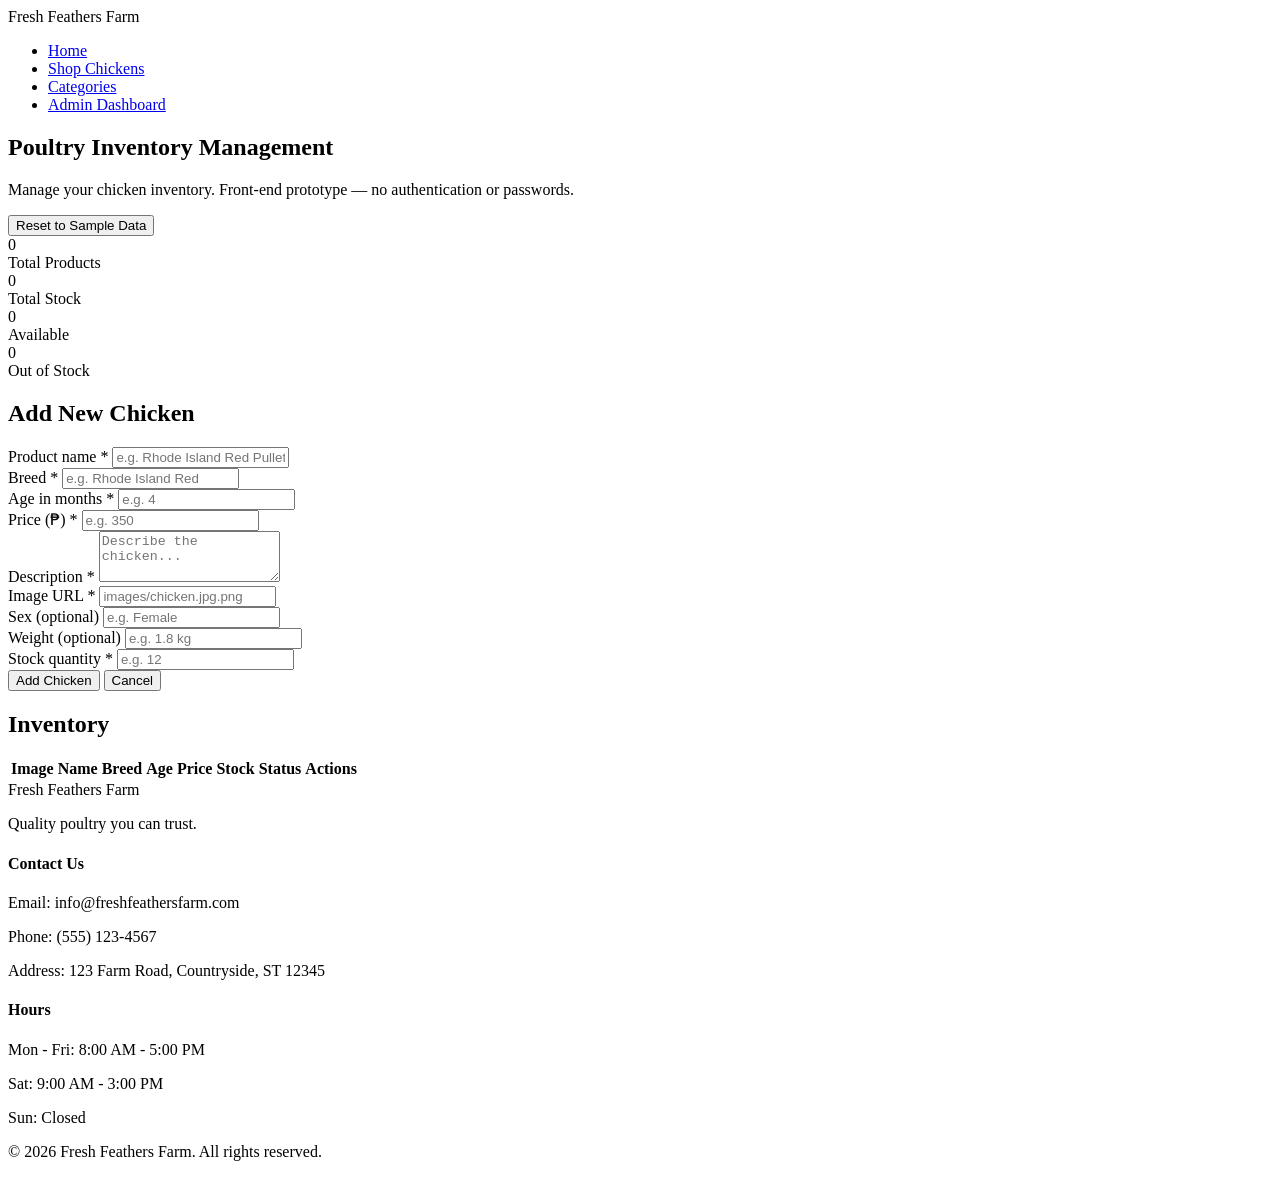
==== admin.html @ 8d90b045 "Add files via upload" ====
<!DOCTYPE html>
<html lang="en">
<head>
    <meta charset="UTF-8">
    <meta name="viewport" content="width=device-width, initial-scale=1.0">
    <title>Admin Dashboard | Fresh Feathers Farm</title>
    <link rel="stylesheet" href="css/style.css">
</head>
<body>

    <header>
        <nav class="navbar">
            <div class="logo">
                <span>Fresh Feathers Farm</span>
            </div>
            <ul class="nav-links">
                <li><a href="index.html">Home</a></li>
                <li><a href="products.html">Shop Chickens</a></li>
                <li><a href="index.html#categories">Categories</a></li>
                <li><a href="admin.html" class="active">Admin Dashboard</a></li>
            </ul>
            <div class="menu-toggle" id="mobile-menu" aria-label="Toggle navigation menu" aria-expanded="false" role="button" tabindex="0">
                <span class="bar"></span>
                <span class="bar"></span>
                <span class="bar"></span>
            </div>
        </nav>
    </header>

    <section class="admin-page">
        <div class="container admin-container">
            <h1>Poultry Inventory Management</h1>
            <p class="admin-subtitle">Manage your chicken inventory. Front-end prototype — no authentication or passwords.</p>

            <div id="admin-message" class="admin-message"></div>

            <div class="admin-actions">
                <button type="button" class="btn btn-outline" id="reset-data-btn">Reset to Sample Data</button>
            </div>

            <div class="admin-stats">
                <div class="stat-card">
                    <div class="stat-number" id="stat-total">0</div>
                    <div class="stat-label">Total Products</div>
                </div>
                <div class="stat-card">
                    <div class="stat-number" id="stat-stock">0</div>
                    <div class="stat-label">Total Stock</div>
                </div>
                <div class="stat-card">
                    <div class="stat-number" id="stat-available">0</div>
                    <div class="stat-label">Available</div>
                </div>
                <div class="stat-card">
                    <div class="stat-number" id="stat-out-of-stock">0</div>
                    <div class="stat-label">Out of Stock</div>
                </div>
            </div>

            <div class="admin-form-section" id="add-form-section">
                <h2>Add New Chicken</h2>
                <form id="add-chicken-form">
                    <div class="form-grid">
                        <div class="form-field">
                            <label for="add-name">Product name <span class="required">*</span></label>
                            <input type="text" id="add-name" required placeholder="e.g. Rhode Island Red Pullet">
                        </div>
                        <div class="form-field">
                            <label for="add-breed">Breed <span class="required">*</span></label>
                            <input type="text" id="add-breed" required placeholder="e.g. Rhode Island Red">
                        </div>
                        <div class="form-field">
                            <label for="add-age">Age in months <span class="required">*</span></label>
                            <input type="number" id="add-age" min="1" required placeholder="e.g. 4">
                        </div>
                        <div class="form-field">
                            <label for="add-price">Price (₱) <span class="required">*</span></label>
                            <input type="number" id="add-price" min="0" step="0.01" required placeholder="e.g. 350">
                        </div>
                        <div class="form-field full">
                            <label for="add-description">Description <span class="required">*</span></label>
                            <textarea id="add-description" required rows="3" placeholder="Describe the chicken..."></textarea>
                        </div>
                        <div class="form-field">
                            <label for="add-image">Image URL <span class="required">*</span></label>
                            <input type="text" id="add-image" required placeholder="images/chicken.jpg.png">
                            <div class="image-preview add-image-preview" style="display:none; margin-top:10px;">
                                <img id="add-image-preview" src="" alt="Preview" style="max-width:200px; max-height:200px; border-radius:var(--radius); border:1px solid #ddd; object-fit:cover;">
                            </div>
                        </div>
                        <div class="form-field">
                            <label for="add-sex">Sex (optional)</label>
                            <input type="text" id="add-sex" placeholder="e.g. Female">
                        </div>
                        <div class="form-field">
                            <label for="add-weight">Weight (optional)</label>
                            <input type="text" id="add-weight" placeholder="e.g. 1.8 kg">
                        </div>
                        <div class="form-field">
                            <label for="add-stock">Stock quantity <span class="required">*</span></label>
                            <input type="number" id="add-stock" min="0" required placeholder="e.g. 12">
                        </div>
                    </div>
                    <div class="form-actions">
                        <button type="submit" class="btn btn-primary">Add Chicken</button>
                        <button type="button" class="btn" id="cancel-add">Cancel</button>
                    </div>
                </form>
            </div>

            <div class="admin-form-section" id="edit-form-section" style="display: none;">
                <h2>Edit Chicken</h2>
                <form id="edit-chicken-form">
                    <input type="hidden" id="edit-product-id">
                    <div class="form-grid">
                        <div class="form-field">
                            <label for="edit-name">Product name <span class="required">*</span></label>
                            <input type="text" id="edit-name" required>
                        </div>
                        <div class="form-field">
                            <label for="edit-breed">Breed <span class="required">*</span></label>
                            <input type="text" id="edit-breed" required>
                        </div>
                        <div class="form-field">
                            <label for="edit-age">Age in months <span class="required">*</span></label>
                            <input type="number" id="edit-age" min="1" required>
                        </div>
                        <div class="form-field">
                            <label for="edit-price">Price (₱) <span class="required">*</span></label>
                            <input type="number" id="edit-price" min="0" step="0.01" required>
                        </div>
                        <div class="form-field full">
                            <label for="edit-description">Description <span class="required">*</span></label>
                            <textarea id="edit-description" required rows="3"></textarea>
                        </div>
                        <div class="form-field">
                            <label for="edit-image">Image URL <span class="required">*</span></label>
                            <input type="text" id="edit-image" required>
                            <div class="image-preview edit-image-preview" style="display:none; margin-top:10px;">
                                <img id="edit-image-preview" src="" alt="Preview" style="max-width:200px; max-height:200px; border-radius:var(--radius); border:1px solid #ddd; object-fit:cover;">
                            </div>
                        </div>
                        <div class="form-field">
                            <label for="edit-sex">Sex (optional)</label>
                            <input type="text" id="edit-sex">
                        </div>
                        <div class="form-field">
                            <label for="edit-weight">Weight (optional)</label>
                            <input type="text" id="edit-weight">
                        </div>
                        <div class="form-field">
                            <label for="edit-stock">Stock quantity <span class="required">*</span></label>
                            <input type="number" id="edit-stock" min="0" required>
                        </div>
                    </div>
                    <div class="form-actions">
                        <button type="submit" class="btn btn-primary">Update Chicken</button>
                        <button type="button" class="btn btn-outline" id="cancel-edit">Cancel</button>
                    </div>
                </form>
            </div>

            <div class="admin-table-section">
                <h2>Inventory</h2>
                <div class="table-wrapper">
                    <table id="admin-products-table">
                        <thead>
                            <tr>
                                <th>Image</th>
                                <th>Name</th>
                                <th>Breed</th>
                                <th>Age</th>
                                <th>Price</th>
                                <th>Stock</th>
                                <th>Status</th>
                                <th>Actions</th>
                            </tr>
                        </thead>
                        <tbody id="admin-table-body"></tbody>
                    </table>
                </div>
                <p id="admin-empty-table" style="display:none; text-align:center; color:var(--text-muted); padding:20px;">No products in inventory.</p>
            </div>
        </div>
    </section>

    <footer>
        <div class="container footer-grid">
            <div class="footer-brand">
                <span>Fresh Feathers Farm</span>
                <p>Quality poultry you can trust.</p>
            </div>
            <div class="footer-contact">
                <h4>Contact Us</h4>
                <p>Email: info@freshfeathersfarm.com</p>
                <p>Phone: (555) 123-4567</p>
                <p>Address: 123 Farm Road, Countryside, ST 12345</p>
            </div>
            <div class="footer-hours">
                <h4>Hours</h4>
                <p>Mon - Fri: 8:00 AM - 5:00 PM</p>
                <p>Sat: 9:00 AM - 3:00 PM</p>
                <p>Sun: Closed</p>
            </div>
            <div class="footer-bottom">
                <p>&copy; 2026 Fresh Feathers Farm. All rights reserved.</p>
            </div>
        </div>
    </footer>

    <script src="js/data.js"></script>
    <script src="js/admin.js"></script>
    <script src="js/main.js"></script>
</body>
</html>
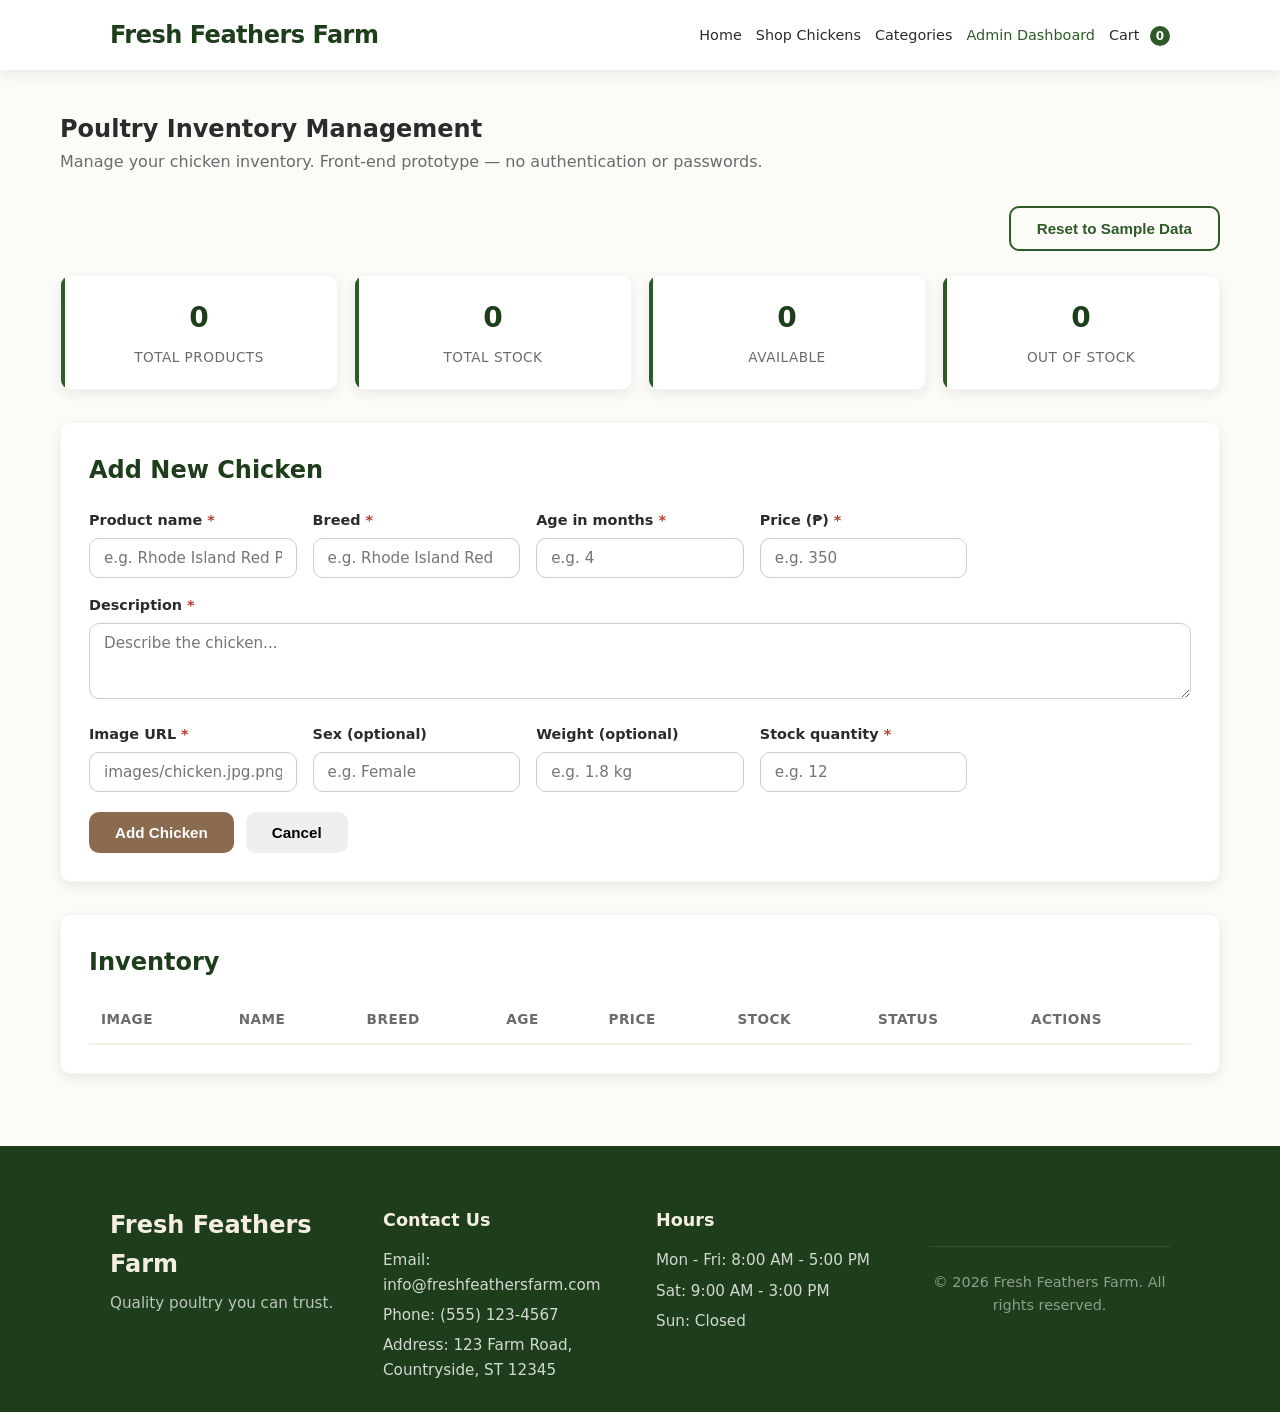
==== commit 064faf03: "Save local Poltry website files" ====
--- a/admin.html
+++ b/admin.html
@@ -1,215 +1,216 @@
-<!DOCTYPE html>
-<html lang="en">
-<head>
-    <meta charset="UTF-8">
-    <meta name="viewport" content="width=device-width, initial-scale=1.0">
-    <title>Admin Dashboard | Fresh Feathers Farm</title>
-    <link rel="stylesheet" href="css/style.css">
-</head>
-<body>
-
-    <header>
-        <nav class="navbar">
-            <div class="logo">
-                <span>Fresh Feathers Farm</span>
-            </div>
-            <ul class="nav-links">
-                <li><a href="index.html">Home</a></li>
-                <li><a href="products.html">Shop Chickens</a></li>
-                <li><a href="index.html#categories">Categories</a></li>
-                <li><a href="admin.html" class="active">Admin Dashboard</a></li>
-            </ul>
-            <div class="menu-toggle" id="mobile-menu" aria-label="Toggle navigation menu" aria-expanded="false" role="button" tabindex="0">
-                <span class="bar"></span>
-                <span class="bar"></span>
-                <span class="bar"></span>
-            </div>
-        </nav>
-    </header>
-
-    <section class="admin-page">
-        <div class="container admin-container">
-            <h1>Poultry Inventory Management</h1>
-            <p class="admin-subtitle">Manage your chicken inventory. Front-end prototype — no authentication or passwords.</p>
-
-            <div id="admin-message" class="admin-message"></div>
-
-            <div class="admin-actions">
-                <button type="button" class="btn btn-outline" id="reset-data-btn">Reset to Sample Data</button>
-            </div>
-
-            <div class="admin-stats">
-                <div class="stat-card">
-                    <div class="stat-number" id="stat-total">0</div>
-                    <div class="stat-label">Total Products</div>
-                </div>
-                <div class="stat-card">
-                    <div class="stat-number" id="stat-stock">0</div>
-                    <div class="stat-label">Total Stock</div>
-                </div>
-                <div class="stat-card">
-                    <div class="stat-number" id="stat-available">0</div>
-                    <div class="stat-label">Available</div>
-                </div>
-                <div class="stat-card">
-                    <div class="stat-number" id="stat-out-of-stock">0</div>
-                    <div class="stat-label">Out of Stock</div>
-                </div>
-            </div>
-
-            <div class="admin-form-section" id="add-form-section">
-                <h2>Add New Chicken</h2>
-                <form id="add-chicken-form">
-                    <div class="form-grid">
-                        <div class="form-field">
-                            <label for="add-name">Product name <span class="required">*</span></label>
-                            <input type="text" id="add-name" required placeholder="e.g. Rhode Island Red Pullet">
-                        </div>
-                        <div class="form-field">
-                            <label for="add-breed">Breed <span class="required">*</span></label>
-                            <input type="text" id="add-breed" required placeholder="e.g. Rhode Island Red">
-                        </div>
-                        <div class="form-field">
-                            <label for="add-age">Age in months <span class="required">*</span></label>
-                            <input type="number" id="add-age" min="1" required placeholder="e.g. 4">
-                        </div>
-                        <div class="form-field">
-                            <label for="add-price">Price (₱) <span class="required">*</span></label>
-                            <input type="number" id="add-price" min="0" step="0.01" required placeholder="e.g. 350">
-                        </div>
-                        <div class="form-field full">
-                            <label for="add-description">Description <span class="required">*</span></label>
-                            <textarea id="add-description" required rows="3" placeholder="Describe the chicken..."></textarea>
-                        </div>
-                        <div class="form-field">
-                            <label for="add-image">Image URL <span class="required">*</span></label>
-                            <input type="text" id="add-image" required placeholder="images/chicken.jpg.png">
-                            <div class="image-preview add-image-preview" style="display:none; margin-top:10px;">
-                                <img id="add-image-preview" src="" alt="Preview" style="max-width:200px; max-height:200px; border-radius:var(--radius); border:1px solid #ddd; object-fit:cover;">
-                            </div>
-                        </div>
-                        <div class="form-field">
-                            <label for="add-sex">Sex (optional)</label>
-                            <input type="text" id="add-sex" placeholder="e.g. Female">
-                        </div>
-                        <div class="form-field">
-                            <label for="add-weight">Weight (optional)</label>
-                            <input type="text" id="add-weight" placeholder="e.g. 1.8 kg">
-                        </div>
-                        <div class="form-field">
-                            <label for="add-stock">Stock quantity <span class="required">*</span></label>
-                            <input type="number" id="add-stock" min="0" required placeholder="e.g. 12">
-                        </div>
-                    </div>
-                    <div class="form-actions">
-                        <button type="submit" class="btn btn-primary">Add Chicken</button>
-                        <button type="button" class="btn" id="cancel-add">Cancel</button>
-                    </div>
-                </form>
-            </div>
-
-            <div class="admin-form-section" id="edit-form-section" style="display: none;">
-                <h2>Edit Chicken</h2>
-                <form id="edit-chicken-form">
-                    <input type="hidden" id="edit-product-id">
-                    <div class="form-grid">
-                        <div class="form-field">
-                            <label for="edit-name">Product name <span class="required">*</span></label>
-                            <input type="text" id="edit-name" required>
-                        </div>
-                        <div class="form-field">
-                            <label for="edit-breed">Breed <span class="required">*</span></label>
-                            <input type="text" id="edit-breed" required>
-                        </div>
-                        <div class="form-field">
-                            <label for="edit-age">Age in months <span class="required">*</span></label>
-                            <input type="number" id="edit-age" min="1" required>
-                        </div>
-                        <div class="form-field">
-                            <label for="edit-price">Price (₱) <span class="required">*</span></label>
-                            <input type="number" id="edit-price" min="0" step="0.01" required>
-                        </div>
-                        <div class="form-field full">
-                            <label for="edit-description">Description <span class="required">*</span></label>
-                            <textarea id="edit-description" required rows="3"></textarea>
-                        </div>
-                        <div class="form-field">
-                            <label for="edit-image">Image URL <span class="required">*</span></label>
-                            <input type="text" id="edit-image" required>
-                            <div class="image-preview edit-image-preview" style="display:none; margin-top:10px;">
-                                <img id="edit-image-preview" src="" alt="Preview" style="max-width:200px; max-height:200px; border-radius:var(--radius); border:1px solid #ddd; object-fit:cover;">
-                            </div>
-                        </div>
-                        <div class="form-field">
-                            <label for="edit-sex">Sex (optional)</label>
-                            <input type="text" id="edit-sex">
-                        </div>
-                        <div class="form-field">
-                            <label for="edit-weight">Weight (optional)</label>
-                            <input type="text" id="edit-weight">
-                        </div>
-                        <div class="form-field">
-                            <label for="edit-stock">Stock quantity <span class="required">*</span></label>
-                            <input type="number" id="edit-stock" min="0" required>
-                        </div>
-                    </div>
-                    <div class="form-actions">
-                        <button type="submit" class="btn btn-primary">Update Chicken</button>
-                        <button type="button" class="btn btn-outline" id="cancel-edit">Cancel</button>
-                    </div>
-                </form>
-            </div>
-
-            <div class="admin-table-section">
-                <h2>Inventory</h2>
-                <div class="table-wrapper">
-                    <table id="admin-products-table">
-                        <thead>
-                            <tr>
-                                <th>Image</th>
-                                <th>Name</th>
-                                <th>Breed</th>
-                                <th>Age</th>
-                                <th>Price</th>
-                                <th>Stock</th>
-                                <th>Status</th>
-                                <th>Actions</th>
-                            </tr>
-                        </thead>
-                        <tbody id="admin-table-body"></tbody>
-                    </table>
-                </div>
-                <p id="admin-empty-table" style="display:none; text-align:center; color:var(--text-muted); padding:20px;">No products in inventory.</p>
-            </div>
-        </div>
-    </section>
-
-    <footer>
-        <div class="container footer-grid">
-            <div class="footer-brand">
-                <span>Fresh Feathers Farm</span>
-                <p>Quality poultry you can trust.</p>
-            </div>
-            <div class="footer-contact">
-                <h4>Contact Us</h4>
-                <p>Email: info@freshfeathersfarm.com</p>
-                <p>Phone: (555) 123-4567</p>
-                <p>Address: 123 Farm Road, Countryside, ST 12345</p>
-            </div>
-            <div class="footer-hours">
-                <h4>Hours</h4>
-                <p>Mon - Fri: 8:00 AM - 5:00 PM</p>
-                <p>Sat: 9:00 AM - 3:00 PM</p>
-                <p>Sun: Closed</p>
-            </div>
-            <div class="footer-bottom">
-                <p>&copy; 2026 Fresh Feathers Farm. All rights reserved.</p>
-            </div>
-        </div>
-    </footer>
-
-    <script src="js/data.js"></script>
-    <script src="js/admin.js"></script>
-    <script src="js/main.js"></script>
-</body>
-</html>
+<!DOCTYPE html>
+<html lang="en">
+<head>
+    <meta charset="UTF-8">
+    <meta name="viewport" content="width=device-width, initial-scale=1.0">
+    <title>Admin Dashboard | Fresh Feathers Farm</title>
+    <link rel="stylesheet" href="css/style.css">
+</head>
+<body>
+
+    <header>
+        <nav class="navbar">
+            <div class="logo">
+                <span>Fresh Feathers Farm</span>
+            </div>
+            <ul class="nav-links">
+                <li><a href="index.html">Home</a></li>
+                <li><a href="products.html">Shop Chickens</a></li>
+                <li><a href="index.html#categories">Categories</a></li>
+                <li><a href="admin.html" class="active">Admin Dashboard</a></li>
+            </ul>
+            <div class="menu-toggle" id="mobile-menu" aria-label="Toggle navigation menu" aria-expanded="false" role="button" tabindex="0">
+                <span class="bar"></span>
+                <span class="bar"></span>
+                <span class="bar"></span>
+            </div>
+        </nav>
+    </header>
+
+    <section class="admin-page">
+        <div class="container admin-container">
+            <h1>Poultry Inventory Management</h1>
+            <p class="admin-subtitle">Manage your chicken inventory. Front-end prototype — no authentication or passwords.</p>
+
+            <div id="admin-message" class="admin-message"></div>
+
+            <div class="admin-actions">
+                <button type="button" class="btn btn-outline" id="reset-data-btn">Reset to Sample Data</button>
+            </div>
+
+            <div class="admin-stats">
+                <div class="stat-card">
+                    <div class="stat-number" id="stat-total">0</div>
+                    <div class="stat-label">Total Products</div>
+                </div>
+                <div class="stat-card">
+                    <div class="stat-number" id="stat-stock">0</div>
+                    <div class="stat-label">Total Stock</div>
+                </div>
+                <div class="stat-card">
+                    <div class="stat-number" id="stat-available">0</div>
+                    <div class="stat-label">Available</div>
+                </div>
+                <div class="stat-card">
+                    <div class="stat-number" id="stat-out-of-stock">0</div>
+                    <div class="stat-label">Out of Stock</div>
+                </div>
+            </div>
+
+            <div class="admin-form-section" id="add-form-section">
+                <h2>Add New Chicken</h2>
+                <form id="add-chicken-form">
+                    <div class="form-grid">
+                        <div class="form-field">
+                            <label for="add-name">Product name <span class="required">*</span></label>
+                            <input type="text" id="add-name" required placeholder="e.g. Rhode Island Red Pullet">
+                        </div>
+                        <div class="form-field">
+                            <label for="add-breed">Breed <span class="required">*</span></label>
+                            <input type="text" id="add-breed" required placeholder="e.g. Rhode Island Red">
+                        </div>
+                        <div class="form-field">
+                            <label for="add-age">Age in months <span class="required">*</span></label>
+                            <input type="number" id="add-age" min="1" required placeholder="e.g. 4">
+                        </div>
+                        <div class="form-field">
+                            <label for="add-price">Price (₱) <span class="required">*</span></label>
+                            <input type="number" id="add-price" min="0" step="0.01" required placeholder="e.g. 350">
+                        </div>
+                        <div class="form-field full">
+                            <label for="add-description">Description <span class="required">*</span></label>
+                            <textarea id="add-description" required rows="3" placeholder="Describe the chicken..."></textarea>
+                        </div>
+                        <div class="form-field">
+                            <label for="add-image">Image URL <span class="required">*</span></label>
+                            <input type="text" id="add-image" required placeholder="images/chicken.jpg.png">
+                            <div class="image-preview add-image-preview" style="display:none; margin-top:10px;">
+                                <img id="add-image-preview" src="" alt="Preview" style="max-width:200px; max-height:200px; border-radius:var(--radius); border:1px solid #ddd; object-fit:cover;">
+                            </div>
+                        </div>
+                        <div class="form-field">
+                            <label for="add-sex">Sex (optional)</label>
+                            <input type="text" id="add-sex" placeholder="e.g. Female">
+                        </div>
+                        <div class="form-field">
+                            <label for="add-weight">Weight (optional)</label>
+                            <input type="text" id="add-weight" placeholder="e.g. 1.8 kg">
+                        </div>
+                        <div class="form-field">
+                            <label for="add-stock">Stock quantity <span class="required">*</span></label>
+                            <input type="number" id="add-stock" min="0" required placeholder="e.g. 12">
+                        </div>
+                    </div>
+                    <div class="form-actions">
+                        <button type="submit" class="btn btn-primary">Add Chicken</button>
+                        <button type="button" class="btn" id="cancel-add">Cancel</button>
+                    </div>
+                </form>
+            </div>
+
+            <div class="admin-form-section" id="edit-form-section" style="display: none;">
+                <h2>Edit Chicken</h2>
+                <form id="edit-chicken-form">
+                    <input type="hidden" id="edit-product-id">
+                    <div class="form-grid">
+                        <div class="form-field">
+                            <label for="edit-name">Product name <span class="required">*</span></label>
+                            <input type="text" id="edit-name" required>
+                        </div>
+                        <div class="form-field">
+                            <label for="edit-breed">Breed <span class="required">*</span></label>
+                            <input type="text" id="edit-breed" required>
+                        </div>
+                        <div class="form-field">
+                            <label for="edit-age">Age in months <span class="required">*</span></label>
+                            <input type="number" id="edit-age" min="1" required>
+                        </div>
+                        <div class="form-field">
+                            <label for="edit-price">Price (₱) <span class="required">*</span></label>
+                            <input type="number" id="edit-price" min="0" step="0.01" required>
+                        </div>
+                        <div class="form-field full">
+                            <label for="edit-description">Description <span class="required">*</span></label>
+                            <textarea id="edit-description" required rows="3"></textarea>
+                        </div>
+                        <div class="form-field">
+                            <label for="edit-image">Image URL <span class="required">*</span></label>
+                            <input type="text" id="edit-image" required>
+                            <div class="image-preview edit-image-preview" style="display:none; margin-top:10px;">
+                                <img id="edit-image-preview" src="" alt="Preview" style="max-width:200px; max-height:200px; border-radius:var(--radius); border:1px solid #ddd; object-fit:cover;">
+                            </div>
+                        </div>
+                        <div class="form-field">
+                            <label for="edit-sex">Sex (optional)</label>
+                            <input type="text" id="edit-sex">
+                        </div>
+                        <div class="form-field">
+                            <label for="edit-weight">Weight (optional)</label>
+                            <input type="text" id="edit-weight">
+                        </div>
+                        <div class="form-field">
+                            <label for="edit-stock">Stock quantity <span class="required">*</span></label>
+                            <input type="number" id="edit-stock" min="0" required>
+                        </div>
+                    </div>
+                    <div class="form-actions">
+                        <button type="submit" class="btn btn-primary">Update Chicken</button>
+                        <button type="button" class="btn btn-outline" id="cancel-edit">Cancel</button>
+                    </div>
+                </form>
+            </div>
+
+            <div class="admin-table-section">
+                <h2>Inventory</h2>
+                <div class="table-wrapper">
+                    <table id="admin-products-table">
+                        <thead>
+                            <tr>
+                                <th>Image</th>
+                                <th>Name</th>
+                                <th>Breed</th>
+                                <th>Age</th>
+                                <th>Price</th>
+                                <th>Stock</th>
+                                <th>Status</th>
+                                <th>Actions</th>
+                            </tr>
+                        </thead>
+                        <tbody id="admin-table-body"></tbody>
+                    </table>
+                </div>
+                <p id="admin-empty-table" style="display:none; text-align:center; color:var(--text-muted); padding:20px;">No products in inventory.</p>
+            </div>
+        </div>
+    </section>
+
+    <footer>
+        <div class="container footer-grid">
+            <div class="footer-brand">
+                <span>Fresh Feathers Farm</span>
+                <p>Quality poultry you can trust.</p>
+            </div>
+            <div class="footer-contact">
+                <h4>Contact Us</h4>
+                <p>Email: info@freshfeathersfarm.com</p>
+                <p>Phone: (555) 123-4567</p>
+                <p>Address: 123 Farm Road, Countryside, ST 12345</p>
+            </div>
+            <div class="footer-hours">
+                <h4>Hours</h4>
+                <p>Mon - Fri: 8:00 AM - 5:00 PM</p>
+                <p>Sat: 9:00 AM - 3:00 PM</p>
+                <p>Sun: Closed</p>
+            </div>
+            <div class="footer-bottom">
+                <p>&copy; 2026 Fresh Feathers Farm. All rights reserved.</p>
+            </div>
+        </div>
+    </footer>
+
+    <script src="js/data.js"></script>
+    <script src="js/cart.js"></script>
+    <script src="js/admin.js"></script>
+    <script src="js/main.js"></script>
+</body>
+</html>
--- a/css/style.css
+++ b/css/style.css
@@ -0,0 +1,1900 @@
+/* ========================================
+   Fresh Feathers Farm - Main Stylesheet
+   ======================================== */
+
+/* CSS Variables for easy theming */
+:root {
+    --forest-green: #2d5a27;
+    --forest-green-dark: #1e3d1a;
+    --white: #ffffff;
+    --warm-cream: #fdfbf7;
+    --cream-accent: #f5efe1;
+    --light-brown: #8b6b4f;
+    --light-brown-dark: #6f5238;
+    --text-dark: #2b2b2b;
+    --text-muted: #6b6b6b;
+    --shadow: 0 4px 12px rgba(0, 0, 0, 0.08);
+    --shadow-hover: 0 8px 20px rgba(0, 0, 0, 0.12);
+    --radius: 10px;
+    --transition: all 0.25s ease;
+}
+
+* {
+    margin: 0;
+    padding: 0;
+    box-sizing: border-box;
+}
+
+html {
+    scroll-behavior: smooth;
+}
+
+body {
+    font-family: "Segoe UI", system-ui, -apple-system, sans-serif;
+    background-color: var(--warm-cream);
+    color: var(--text-dark);
+    line-height: 1.6;
+    overflow-x: hidden;
+}
+
+.container {
+    max-width: 1100px;
+    margin: 0 auto;
+    padding: 0 20px;
+}
+
+.section-title {
+    font-size: 2rem;
+    color: var(--forest-green);
+    text-align: center;
+    margin-bottom: 8px;
+}
+
+.section-subtitle {
+    text-align: center;
+    color: var(--text-muted);
+    margin-bottom: 40px;
+    font-size: 1.05rem;
+}
+
+img {
+    max-width: 100%;
+    height: auto;
+    display: block;
+}
+
+a {
+    text-decoration: none;
+    color: inherit;
+}
+
+ul {
+    list-style: none;
+}
+
+/* ========================================
+   Navigation
+   ======================================== */
+
+header {
+    background-color: var(--white);
+    box-shadow: var(--shadow);
+    position: sticky;
+    top: 0;
+    z-index: 100;
+}
+
+.navbar {
+    display: flex;
+    justify-content: space-between;
+    align-items: center;
+    flex-wrap: nowrap;
+    gap: 12px;
+    max-width: 1100px;
+    margin: 0 auto;
+    padding: 1rem 20px;
+    overflow: hidden;
+}
+
+.logo {
+    font-size: 1.5rem;
+    font-weight: 800;
+    color: var(--forest-green-dark);
+    letter-spacing: -0.5px;
+}
+
+.nav-links {
+    display: flex;
+    flex-wrap: nowrap;
+    gap: 14px;
+    align-items: center;
+    font-size: 0.9rem;
+    overflow: hidden;
+}
+
+.nav-links a {
+    font-weight: 500;
+    color: var(--text-dark);
+    transition: var(--transition);
+}
+
+.nav-links a:hover,
+.nav-links a.active {
+    color: var(--forest-green);
+}
+
+.menu-toggle {
+    display: none;
+    flex-direction: column;
+    gap: 5px;
+    background: none;
+    border: none;
+    cursor: pointer;
+}
+
+.menu-toggle .bar {
+    width: 24px;
+    height: 3px;
+    background-color: var(--forest-green-dark);
+    border-radius: 2px;
+    transition: var(--transition);
+}
+
+@media (max-width: 900px) {
+    .navbar {
+        padding: 0.85rem 16px;
+    }
+    .logo {
+        font-size: 1.25rem;
+    }
+    .nav-links {
+        gap: 10px;
+        font-size: 0.85rem;
+    }
+}
+
+.hero {
+    display: grid;
+    grid-template-columns: 1fr 1fr;
+    gap: 40px;
+    align-items: center;
+    background-color: var(--forest-green);
+    color: var(--white);
+    padding: 80px 20px;
+    border-radius: 0 0 60px 0;
+    overflow: hidden;
+}
+
+.hero-content h1 {
+    font-size: 3rem;
+    line-height: 1.15;
+    margin-bottom: 16px;
+}
+
+.hero-content p {
+    font-size: 1.15rem;
+    color: var(--cream-accent);
+    margin-bottom: 24px;
+    max-width: 500px;
+}
+
+.hero-image img {
+    width: 100%;
+    border-radius: var(--radius);
+    box-shadow: var(--shadow-hover);
+    object-fit: cover;
+}
+
+/* ========================================
+   Buttons
+   ======================================== */
+
+.btn {
+    display: inline-block;
+    padding: 12px 26px;
+    border-radius: var(--radius);
+    font-weight: 600;
+    font-size: 0.95rem;
+    transition: var(--transition);
+    border: none;
+    cursor: pointer;
+    text-align: center;
+}
+
+.btn-primary {
+    background-color: var(--light-brown);
+    color: var(--white);
+}
+
+.btn-primary:hover {
+    background-color: var(--light-brown-dark);
+    transform: translateY(-2px);
+    box-shadow: var(--shadow-hover);
+}
+
+.btn-outline {
+    background-color: transparent;
+    color: var(--forest-green);
+    border: 2px solid var(--forest-green);
+}
+
+.btn-outline:hover {
+    background-color: var(--forest-green);
+    color: var(--white);
+    transform: translateY(-2px);
+}
+
+/* ========================================
+   Featured Section
+   ======================================== */
+
+.featured {
+    padding: 80px 20px;
+    background-color: var(--white);
+}
+
+.product-grid {
+    display: grid;
+    grid-template-columns: repeat(auto-fit, minmax(260px, 1fr));
+    gap: 24px;
+}
+
+.product-card {
+    background-color: var(--white);
+    border-radius: var(--radius);
+    box-shadow: var(--shadow);
+    overflow: hidden;
+    transition: var(--transition);
+    border: 1px solid rgba(0,0,0,0.04);
+}
+
+.product-card:hover {
+    transform: translateY(-6px);
+    box-shadow: var(--shadow-hover);
+}
+
+.product-image {
+    height: 260px;
+    overflow: hidden;
+    background-color: var(--cream-accent);
+    border-radius: 12px 12px 0 0;
+}
+
+.product-image img {
+    width: 100%;
+    height: 260px;
+    object-fit: cover;
+    object-position: center 25%;
+    transition: var(--transition);
+}
+
+.product-card:hover .product-image img {
+    transform: scale(1.05);
+}
+
+.product-info {
+    padding: 20px;
+}
+
+.product-info h3 {
+    font-size: 1.2rem;
+    margin-bottom: 6px;
+    color: var(--forest-green-dark);
+}
+
+.product-age {
+    font-size: 0.85rem;
+    color: var(--light-brown);
+    font-weight: 600;
+    text-transform: uppercase;
+    letter-spacing: 0.5px;
+    margin-bottom: 8px;
+    display: block;
+}
+
+.product-price {
+    font-size: 1.35rem;
+    font-weight: 700;
+    color: var(--text-dark);
+    margin-bottom: 16px;
+    display: block;
+}
+
+.product-actions {
+    display: flex;
+    gap: 10px;
+}
+
+/* ========================================
+   Categories Section
+   ======================================== */
+
+.categories {
+    padding: 80px 20px;
+    background-color: var(--warm-cream);
+}
+
+.category-grid {
+    display: grid;
+    grid-template-columns: repeat(auto-fit, minmax(280px, 1fr));
+    gap: 24px;
+}
+
+.category-card {
+    background-color: var(--white);
+    border-radius: var(--radius);
+    padding: 32px 24px;
+    text-align: center;
+    box-shadow: var(--shadow);
+    border: 1px solid rgba(0,0,0,0.04);
+    transition: var(--transition);
+}
+
+.category-card:hover {
+    transform: translateY(-6px);
+    box-shadow: var(--shadow-hover);
+}
+
+.category-icon {
+    font-size: 3rem;
+    margin-bottom: 16px;
+    display: block;
+}
+
+.category-card h3 {
+    font-size: 1.4rem;
+    color: var(--forest-green-dark);
+    margin-bottom: 10px;
+}
+
+.category-card p {
+    color: var(--text-muted);
+    margin-bottom: 20px;
+    font-size: 0.95rem;
+}
+
+/* ========================================
+   About Section
+   ======================================== */
+
+.about {
+    padding: 80px 20px;
+    background-color: var(--white);
+}
+
+.about-grid {
+    display: grid;
+    grid-template-columns: 1fr 1fr;
+    gap: 40px;
+    align-items: center;
+}
+
+.about-image img {
+    border-radius: var(--radius);
+    box-shadow: var(--shadow-hover);
+    width: 100%;
+    height: 360px;
+    object-fit: cover;
+}
+
+.about-content h2 {
+    font-size: 2rem;
+    color: var(--forest-green-dark);
+    margin-bottom: 16px;
+}
+
+.about-content p {
+    color: var(--text-muted);
+    margin-bottom: 16px;
+    font-size: 1.05rem;
+}
+
+/* ========================================
+   Footer
+   ======================================== */
+
+footer {
+    background-color: var(--forest-green-dark);
+    color: var(--white);
+    padding: 60px 20px 24px;
+}
+
+.footer-grid {
+    display: grid;
+    grid-template-columns: repeat(auto-fit, minmax(220px, 1fr));
+    gap: 32px;
+    max-width: 1100px;
+    margin: 0 auto;
+    padding: 0 20px;
+}
+
+.footer-brand span {
+    display: block;
+    font-size: 1.5rem;
+    font-weight: 800;
+    margin-bottom: 8px;
+    color: var(--cream-accent);
+}
+
+.footer-brand p {
+    color: rgba(255, 255, 255, 0.7);
+    font-size: 0.95rem;
+}
+
+.footer-contact h4,
+.footer-hours h4 {
+    font-size: 1.1rem;
+    margin-bottom: 14px;
+    color: var(--cream-accent);
+}
+
+.footer-contact p,
+.footer-hours p {
+    color: rgba(255, 255, 255, 0.8);
+    font-size: 0.95rem;
+    margin-bottom: 6px;
+}
+
+.footer-bottom {
+    text-align: center;
+    margin-top: 40px;
+    padding-top: 24px;
+    border-top: 1px solid rgba(255, 255, 255, 0.1);
+    color: rgba(255, 255, 255, 0.5);
+    font-size: 0.9rem;
+}
+
+/* ========================================
+   Shopping Cart
+   ======================================== */
+
+.cart-count {
+    display: inline-block;
+    min-width: 20px;
+    height: 20px;
+    background-color: var(--forest-green);
+    color: var(--white);
+    font-size: 0.75rem;
+    font-weight: 700;
+    text-align: center;
+    line-height: 20px;
+    border-radius: 10px;
+    margin-left: 6px;
+    padding: 0 4px;
+}
+
+.cart-toast {
+    position: fixed;
+    bottom: 24px;
+    left: 50%;
+    transform: translateX(-50%) translateY(100px);
+    background-color: var(--forest-green-dark);
+    color: var(--white);
+    padding: 12px 24px;
+    border-radius: var(--radius);
+    box-shadow: var(--shadow-hover);
+    font-size: 0.95rem;
+    font-weight: 600;
+    opacity: 0;
+    visibility: hidden;
+    transition: opacity 0.3s ease, transform 0.3s ease, visibility 0.3s ease;
+    z-index: 1000;
+}
+
+.cart-toast.show {
+    opacity: 1;
+    visibility: visible;
+    transform: translateX(-50%) translateY(0);
+}
+
+.detail-actions {
+    margin-top: 24px;
+}
+
+/* ========================================
+   Shopping Cart Page
+   ======================================== */
+
+.cart-page {
+    padding: 60px 20px;
+    background-color: var(--warm-cream);
+}
+
+.cart-page h1 {
+    font-size: 2rem;
+    color: var(--forest-green-dark);
+    text-align: center;
+    margin-bottom: 8px;
+}
+
+.cart-empty {
+    text-align: center;
+    padding: 60px 20px;
+    background-color: var(--white);
+    border-radius: var(--radius);
+    box-shadow: var(--shadow);
+    border: 1px solid rgba(0,0,0,0.04);
+    max-width: 500px;
+    margin: 0 auto;
+}
+
+.cart-empty h2 {
+    color: var(--forest-green-dark);
+    margin-bottom: 12px;
+}
+
+.cart-empty p {
+    color: var(--text-muted);
+    margin-bottom: 24px;
+}
+
+.cart-grid {
+    display: grid;
+    gap: 20px;
+    max-width: 900px;
+    margin: 0 auto;
+}
+
+.cart-item {
+    display: grid;
+    grid-template-columns: 120px 1fr auto;
+    gap: 20px;
+    align-items: center;
+    background-color: var(--white);
+    border-radius: var(--radius);
+    box-shadow: var(--shadow);
+    border: 1px solid rgba(0,0,0,0.04);
+    padding: 20px;
+}
+
+.cart-item-image {
+    width: 100%;
+    height: 120px;
+    object-fit: cover;
+    border-radius: var(--radius);
+    background-color: var(--cream-accent);
+}
+
+.cart-item-info h3 {
+    font-size: 1.25rem;
+    color: var(--forest-green-dark);
+    margin-bottom: 6px;
+}
+
+.cart-item-price {
+    font-size: 1.1rem;
+    font-weight: 700;
+    color: var(--text-dark);
+    display: block;
+    margin-bottom: 10px;
+}
+
+.cart-item-qty {
+    display: flex;
+    align-items: center;
+    gap: 10px;
+}
+
+.qty-btn {
+    width: 36px;
+    height: 36px;
+    border-radius: var(--radius);
+    border: 1px solid var(--forest-green);
+    background-color: var(--white);
+    color: var(--forest-green);
+    font-weight: 700;
+    font-size: 1rem;
+    cursor: pointer;
+    transition: var(--transition);
+    display: flex;
+    align-items: center;
+    justify-content: center;
+    line-height: 1;
+}
+
+.qty-btn:hover {
+    background-color: var(--forest-green);
+    color: var(--white);
+}
+
+.qty-value {
+    font-size: 1rem;
+    font-weight: 600;
+    min-width: 30px;
+    text-align: center;
+    color: var(--text-dark);
+}
+
+.cart-item-remove {
+    background-color: transparent;
+    color: #b3402e;
+    border: 1px solid rgba(179, 64, 46, 0.2);
+    border-radius: var(--radius);
+    padding: 8px 14px;
+    font-size: 0.85rem;
+    font-weight: 600;
+    cursor: pointer;
+    transition: var(--transition);
+}
+
+.cart-item-remove:hover {
+    background-color: #b3402e;
+    color: var(--white);
+}
+
+.cart-item-actions {
+    display: flex;
+    flex-direction: column;
+    gap: 10px;
+    align-items: flex-end;
+}
+
+.cart-total {
+    max-width: 900px;
+    margin: 30px auto 0;
+    background-color: var(--white);
+    border-radius: var(--radius);
+    box-shadow: var(--shadow);
+    border: 1px solid rgba(0,0,0,0.04);
+    padding: 24px 32px;
+}
+
+.cart-total-row {
+    display: flex;
+    justify-content: space-between;
+    font-size: 1.25rem;
+    font-weight: 700;
+    color: var(--text-dark);
+    margin-bottom: 20px;
+    border-bottom: 2px solid var(--cream-accent);
+    padding-bottom: 12px;
+}
+
+.cart-actions {
+    display: flex;
+    gap: 14px;
+    justify-content: space-between;
+    max-width: 900px;
+    margin: 24px auto 0;
+}
+
+.cart-actions .btn {
+    flex: 1;
+}
+
+@media (max-width: 768px) {
+    .cart-item {
+        grid-template-columns: 1fr;
+        gap: 16px;
+        padding: 16px;
+    }
+
+    .cart-item-image {
+        height: 100px;
+    }
+
+    .cart-item-actions {
+        flex-direction: row;
+        justify-content: space-between;
+        align-items: center;
+        width: 100%;
+    }
+
+    .cart-item-qty {
+        justify-content: center;
+        width: 100%;
+    }
+
+    .cart-actions {
+        flex-direction: column;
+    }
+
+    .cart-actions .btn {
+        width: 100%;
+    }
+}
+
+/* ========================================
+   Checkout Page
+   ======================================== */
+
+.checkout-page {
+    padding: 60px 20px;
+    background-color: var(--warm-cream);
+}
+
+.checkout-page h1 {
+    font-size: 2rem;
+    color: var(--forest-green-dark);
+    text-align: center;
+    margin-bottom: 8px;
+}
+
+.checkout-subtitle {
+    text-align: center;
+    color: var(--text-muted);
+    margin-bottom: 40px;
+    font-size: 1.05rem;
+}
+
+.checkout-empty {
+    text-align: center;
+    padding: 60px 20px;
+    background-color: var(--white);
+    border-radius: var(--radius);
+    box-shadow: var(--shadow);
+    border: 1px solid rgba(0,0,0,0.04);
+    max-width: 500px;
+    margin: 0 auto;
+}
+
+.checkout-empty h2 {
+    color: var(--forest-green-dark);
+    margin-bottom: 12px;
+}
+
+.checkout-empty p {
+    color: var(--text-muted);
+    margin-bottom: 24px;
+}
+
+.checkout-container {
+    max-width: 1000px;
+    margin: 0 auto;
+}
+
+.checkout-columns {
+    display: grid;
+    grid-template-columns: 1fr 380px;
+    gap: 40px;
+    align-items: start;
+}
+
+.checkout-form-col {
+    display: flex;
+    flex-direction: column;
+}
+
+.field-error {
+    color: #b3402e;
+    font-size: 0.85rem;
+    margin-top: 4px;
+    display: block;
+}
+
+.input-error {
+    border-color: #b3402e;
+}
+
+.order-summary-card {
+    background-color: var(--white);
+    border-radius: var(--radius);
+    box-shadow: var(--shadow);
+    border: 1px solid rgba(0,0,0,0.04);
+    padding: 28px 32px;
+    position: sticky;
+    top: 24px;
+}
+
+.order-summary-card h2 {
+    font-size: 1.5rem;
+    color: var(--forest-green-dark);
+    margin-bottom: 20px;
+}
+
+.checkout-items {
+    display: flex;
+    flex-direction: column;
+    gap: 16px;
+    margin-bottom: 24px;
+    max-height: 400px;
+    overflow-y: auto;
+    padding-right: 8px;
+}
+
+.checkout-item {
+    display: flex;
+    gap: 14px;
+    align-items: center;
+    background-color: var(--warm-cream);
+    border-radius: 8px;
+    padding: 12px;
+    border: 1px solid rgba(0,0,0,0.04);
+}
+
+.checkout-item-image {
+    width: 70px;
+    height: 70px;
+    flex-shrink: 0;
+    object-fit: cover;
+    border-radius: 8px;
+    background-color: var(--cream-accent);
+}
+
+.checkout-item-details {
+    flex: 1;
+}
+
+.checkout-item-name {
+    font-weight: 600;
+    color: var(--text-dark);
+    margin-bottom: 4px;
+}
+
+.checkout-item-meta {
+    font-size: 0.9rem;
+    color: var(--text-muted);
+    display: flex;
+    flex-direction: column;
+    gap: 2px;
+}
+
+.checkout-total-row {
+    display: flex;
+    justify-content: space-between;
+    font-size: 1.25rem;
+    font-weight: 700;
+    color: var(--text-dark);
+    padding-top: 16px;
+    border-top: 2px solid var(--cream-accent);
+}
+
+.checkout-disclaimer {
+    font-size: 0.8rem;
+    color: var(--text-muted);
+    margin-top: 24px;
+    line-height: 1.5;
+}
+
+.checkout-confirmation {
+    text-align: center;
+    padding: 40px 20px;
+}
+
+.confirmation-card {
+    max-width: 500px;
+    margin: 0 auto;
+    background-color: var(--white);
+    border-radius: var(--radius);
+    box-shadow: var(--shadow);
+    border: 1px solid rgba(0,0,0,0.04);
+    padding: 40px 32px;
+}
+
+.confirmation-card h2 {
+    color: var(--forest-green-dark);
+    margin-bottom: 12px;
+    font-size: 1.75rem;
+}
+
+.confirmation-card p {
+    color: var(--text-muted);
+    margin-bottom: 24px;
+}
+
+.order-reference {
+    margin-bottom: 24px;
+    text-align: left;
+}
+
+.order-reference-label {
+    font-size: 0.9rem;
+    color: var(--text-muted);
+    display: block;
+    margin-bottom: 4px;
+}
+
+.order-reference-value {
+    font-size: 1.5rem;
+    font-weight: 800;
+    color: var(--forest-green-dark);
+    letter-spacing: 1px;
+}
+
+.confirmation-items {
+    margin-bottom: 20px;
+    text-align: left;
+}
+
+.confirmation-item {
+    display: flex;
+    justify-content: space-between;
+    padding: 8px 0;
+    border-bottom: 1px solid rgba(0,0,0,0.06);
+    font-size: 0.95rem;
+    color: var(--text-dark);
+}
+
+.confirmation-item-name {
+    font-weight: 600;
+}
+
+.confirmation-item-qty {
+    color: var(--text-muted);
+}
+
+.confirmation-note {
+    font-size: 0.85rem;
+    color: var(--text-muted);
+    margin-bottom: 24px;
+    line-height: 1.5;
+}
+
+.confirmation-actions {
+    display: flex;
+    gap: 12px;
+    justify-content: center;
+}
+
+.confirmation-actions .btn {
+    flex: 0 0 auto;
+}
+
+@media (max-width: 768px) {
+    .checkout-columns {
+        grid-template-columns: 1fr;
+        gap: 24px;
+    }
+
+    .order-summary-card {
+        position: static;
+    }
+
+    .checkout-item {
+        flex-direction: column;
+        align-items: flex-start;
+        gap: 10px;
+    }
+
+    .checkout-item-image {
+        width: 100%;
+        height: 140px;
+    }
+
+    .confirmation-actions {
+        flex-direction: column;
+    }
+
+    .confirmation-actions .btn {
+        width: 100%;
+    }
+}
+
+@media (max-width: 768px) {
+    .hero {
+        grid-template-columns: 1fr;
+        border-radius: 0 0 40px 0;
+        padding: 60px 20px;
+        text-align: center;
+    }
+
+    .hero-content {
+        order: 2;
+    }
+
+    .hero-image {
+        order: 1;
+    }
+
+    .hero-content h1 {
+        font-size: 2.2rem;
+    }
+
+    .hero-content p {
+        margin: 0 auto 24px;
+    }
+
+    .nav-links {
+        position: fixed;
+        top: 0;
+        right: -100%;
+        height: 100vh;
+        width: 80%;
+        max-width: 300px;
+        flex-direction: column;
+        background-color: var(--white);
+        box-shadow: -4px 0 15px rgba(0, 0, 0, 0.1);
+        padding: 80px 30px 30px;
+        transition: right 0.3s ease;
+    }
+
+    .nav-links.active {
+        right: 0;
+    }
+
+    .menu-toggle {
+        display: flex;
+    }
+
+    .about-grid {
+        grid-template-columns: 1fr;
+    }
+
+    .about-image img {
+        height: 300px;
+    }
+}
+
+@media (max-width: 480px) {
+    .hero-content h1 {
+        font-size: 1.9rem;
+    }
+
+    .navbar {
+        padding: 1rem 16px;
+    }
+
+    .logo {
+        font-size: 1.25rem;
+    }
+}
+
+/* ========================================
+   Product Listings Page
+   ======================================== */
+
+.page-header {
+    background-color: var(--forest-green);
+    color: var(--white);
+    padding: 50px 20px;
+    text-align: center;
+    border-radius: 0 0 50px 0;
+}
+
+.page-header h1 {
+    font-size: 2.25rem;
+    margin-bottom: 8px;
+}
+
+.page-header p {
+    color: var(--cream-accent);
+    font-size: 1.05rem;
+    max-width: 600px;
+    margin: 0 auto;
+}
+
+.product-list {
+    padding: 50px 20px;
+    background-color: var(--warm-cream);
+}
+
+.filters {
+    display: flex;
+    flex-wrap: wrap;
+    gap: 16px;
+    align-items: center;
+    margin-bottom: 24px;
+}
+
+.category-filters {
+    display: flex;
+    flex-wrap: wrap;
+    gap: 10px;
+}
+
+.category-filter {
+    padding: 10px 18px;
+    border-radius: 20px;
+    border: 2px solid var(--forest-green);
+    background-color: var(--white);
+    color: var(--forest-green);
+    font-weight: 600;
+    font-size: 0.9rem;
+    cursor: pointer;
+    transition: var(--transition);
+}
+
+.category-filter:hover {
+    background-color: var(--forest-green);
+    color: var(--white);
+}
+
+.category-filter.active {
+    background-color: var(--forest-green);
+    color: var(--white);
+}
+
+.search-box {
+    position: relative;
+    flex: 1;
+    min-width: 200px;
+}
+
+.search-box label {
+    display: block;
+    font-size: 0.85rem;
+    color: var(--text-muted);
+    margin-bottom: 6px;
+    font-weight: 600;
+}
+
+.search-box input {
+    width: 100%;
+    padding: 10px 14px;
+    border-radius: var(--radius);
+    border: 1px solid #ccc;
+    font-size: 0.95rem;
+    transition: var(--transition);
+}
+
+.search-box input:focus {
+    outline: none;
+    border-color: var(--forest-green);
+    box-shadow: 0 0 0 3px rgba(45, 90, 39, 0.15);
+}
+
+.result-count {
+    text-align: center;
+    color: var(--text-muted);
+    font-size: 0.95rem;
+    margin-bottom: 8px;
+}
+
+.no-results {
+    text-align: center;
+    padding: 40px 20px;
+    color: var(--text-muted);
+    display: none;
+}
+
+.product-grid {
+    display: grid;
+    grid-template-columns: repeat(auto-fill, minmax(270px, 1fr));
+    gap: 24px;
+}
+
+.product-card {
+    background-color: var(--white);
+    border-radius: var(--radius);
+    box-shadow: var(--shadow);
+    overflow: hidden;
+    border: 1px solid rgba(0, 0, 0, 0.04);
+    display: flex;
+    flex-direction: column;
+    transition: var(--transition);
+}
+
+.product-card:hover {
+    transform: translateY(-6px);
+    box-shadow: var(--shadow-hover);
+}
+
+.product-image {
+    position: relative;
+    height: 260px;
+    overflow: hidden;
+    background-color: var(--cream-accent);
+    border-radius: 12px 12px 0 0;
+}
+
+.product-image img {
+    width: 100%;
+    height: 260px;
+    object-fit: cover;
+    object-position: center 25%;
+    transition: var(--transition);
+}
+
+.product-card:hover .product-image img {
+    transform: scale(1.05);
+}
+
+.product-badge {
+    position: absolute;
+    top: 12px;
+    left: 12px;
+    padding: 4px 10px;
+    border-radius: 20px;
+    font-size: 0.75rem;
+    font-weight: 700;
+    text-transform: uppercase;
+    letter-spacing: 0.4px;
+    background-color: rgba(0, 0, 0, 0.7);
+    color: var(--white);
+}
+
+.product-badge.status-in-stock {
+    background-color: var(--forest-green);
+}
+
+.product-badge.status-out-of-stock {
+    background-color: #b3402e;
+}
+
+.product-info {
+    padding: 20px;
+    display: flex;
+    flex-direction: column;
+    flex: 1;
+}
+
+.product-meta {
+    display: flex;
+    gap: 10px;
+    margin-bottom: 8px;
+}
+
+.product-breed,
+.product-age {
+    font-size: 0.8rem;
+    font-weight: 700;
+    text-transform: uppercase;
+    letter-spacing: 0.5px;
+    padding: 3px 10px;
+    border-radius: 12px;
+}
+
+.product-breed {
+    background-color: var(--cream-accent);
+    color: var(--light-brown-dark);
+}
+
+.product-age {
+    background-color: rgba(45, 90, 39, 0.1);
+    color: var(--forest-green);
+}
+
+.product-name {
+    font-size: 1.15rem;
+    color: var(--forest-green-dark);
+    margin-bottom: 8px;
+}
+
+.product-description {
+    font-size: 0.9rem;
+    color: var(--text-muted);
+    margin-bottom: 16px;
+    line-height: 1.5;
+    flex: 1;
+}
+
+.product-footer {
+    display: flex;
+    justify-content: space-between;
+    align-items: center;
+    margin-top: auto;
+}
+
+.product-price {
+    font-size: 1.25rem;
+    font-weight: 700;
+    color: var(--text-dark);
+}
+
+.product-footer .btn {
+    padding: 10px 18px;
+    font-size: 0.85rem;
+}
+
+@media (max-width: 768px) {
+    .filters {
+        flex-direction: column;
+        align-items: stretch;
+    }
+
+    .category-filters {
+        justify-content: center;
+    }
+
+    .search-box {
+        min-width: auto;
+    }
+
+    .page-header h1 {
+        font-size: 1.8rem;
+    }
+}
+
+/* ========================================
+   Product Details Page
+   ======================================== */
+
+.details-page {
+    padding: 40px 20px;
+    background-color: var(--warm-cream);
+}
+
+.details-container {
+    max-width: 1000px;
+    margin: 0 auto;
+}
+
+.back-link {
+    display: inline-block;
+    margin-bottom: 24px;
+    font-size: 0.9rem;
+}
+
+.not-found-card {
+    text-align: center;
+    padding: 60px 20px;
+    background-color: var(--white);
+    border-radius: var(--radius);
+    box-shadow: var(--shadow);
+    border: 1px solid rgba(0, 0, 0, 0.04);
+}
+
+.not-found-card h2 {
+    font-size: 1.75rem;
+    color: var(--forest-green-dark);
+    margin-bottom: 12px;
+}
+
+.not-found-card p {
+    color: var(--text-muted);
+    margin-bottom: 24px;
+    font-size: 1.05rem;
+}
+
+.product-content {
+    display: grid;
+    grid-template-columns: 1fr 1fr;
+    gap: 40px;
+    align-items: start;
+    background-color: var(--white);
+    padding: 32px;
+    border-radius: var(--radius);
+    box-shadow: var(--shadow);
+    border: 1px solid rgba(0, 0, 0, 0.04);
+}
+
+.product-detail-image {
+    height: 420px;
+    overflow: hidden;
+    border-radius: var(--radius);
+    background-color: var(--cream-accent);
+}
+
+.product-detail-image img {
+    width: 100%;
+    height: 100%;
+    object-fit: cover;
+    object-position: center 25%;
+    transition: var(--transition);
+}
+
+.detail-name {
+    font-size: 2rem;
+    color: var(--forest-green-dark);
+    margin-bottom: 12px;
+}
+
+.detail-meta {
+    display: flex;
+    gap: 10px;
+    flex-wrap: wrap;
+    margin-bottom: 16px;
+}
+
+.detail-tag {
+    font-size: 0.8rem;
+    font-weight: 700;
+    text-transform: uppercase;
+    letter-spacing: 0.5px;
+    padding: 4px 12px;
+    border-radius: 12px;
+}
+
+.detail-tag:nth-child(1) {
+    background-color: var(--cream-accent);
+    color: var(--light-brown-dark);
+}
+
+.detail-tag:nth-child(2) {
+    background-color: rgba(45, 90, 39, 0.1);
+    color: var(--forest-green);
+}
+
+.detail-tag:nth-child(3) {
+    background-color: var(--light-brown-dark);
+    color: var(--white);
+}
+
+.detail-description {
+    font-size: 1rem;
+    color: var(--text-muted);
+    line-height: 1.7;
+    margin-bottom: 24px;
+}
+
+.detail-specs {
+    display: flex;
+    flex-direction: column;
+    gap: 12px;
+}
+
+.spec-item {
+    display: flex;
+    justify-content: space-between;
+    padding: 10px 14px;
+    background-color: var(--warm-cream);
+    border-radius: 8px;
+    border: 1px solid rgba(0, 0, 0, 0.04);
+}
+
+.spec-label {
+    font-size: 0.9rem;
+    color: var(--text-muted);
+    font-weight: 600;
+}
+
+.spec-value {
+    font-size: 0.95rem;
+    color: var(--text-dark);
+    font-weight: 700;
+}
+
+.spec-value.availability.in-stock {
+    color: var(--forest-green);
+}
+
+.spec-value.availability.out-of-stock {
+    color: #b3402e;
+}
+
+@media (max-width: 768px) {
+    .product-content {
+        grid-template-columns: 1fr;
+        padding: 24px;
+    }
+
+    .product-detail-image {
+        height: 300px;
+    }
+
+    .detail-name {
+        font-size: 1.75rem;
+    }
+}
+
+/* ========================================
+   Admin Dashboard
+   ======================================== */
+
+.admin-page {
+    padding: 40px 20px;
+    background-color: var(--warm-cream);
+}
+
+.admin-container {
+    max-width: 1200px;
+    margin: 0 auto;
+}
+
+.admin-subtitle {
+    color: var(--text-muted);
+    margin-bottom: 32px;
+    font-size: 1rem;
+}
+
+.admin-message {
+    padding: 12px 16px;
+    border-radius: var(--radius);
+    margin-bottom: 24px;
+    font-size: 0.95rem;
+    font-weight: 600;
+    display: none;
+}
+
+.admin-message.success {
+    background-color: rgba(45, 90, 39, 0.1);
+    color: var(--forest-green);
+    border: 1px solid rgba(45, 90, 39, 0.2);
+}
+
+.admin-message.error {
+    background-color: rgba(179, 64, 46, 0.1);
+    color: #b3402e;
+    border: 1px solid rgba(179, 64, 46, 0.2);
+}
+
+.admin-stats {
+    display: grid;
+    grid-template-columns: repeat(auto-fit, minmax(180px, 1fr));
+    gap: 16px;
+    margin-bottom: 32px;
+}
+
+.admin-actions {
+    margin-bottom: 24px;
+    text-align: right;
+}
+
+.stat-card {
+    background-color: var(--white);
+    padding: 20px;
+    border-radius: var(--radius);
+    box-shadow: var(--shadow);
+    border: 1px solid rgba(0, 0, 0, 0.04);
+    text-align: center;
+}
+
+.stat-number {
+    font-size: 1.75rem;
+    font-weight: 800;
+    color: var(--forest-green-dark);
+}
+
+.stat-label {
+    font-size: 0.85rem;
+    color: var(--text-muted);
+    text-transform: uppercase;
+    letter-spacing: 0.5px;
+    margin-top: 6px;
+}
+
+.admin-form-section {
+    background-color: var(--white);
+    padding: 28px;
+    border-radius: var(--radius);
+    box-shadow: var(--shadow);
+    border: 1px solid rgba(0, 0, 0, 0.04);
+    margin-bottom: 32px;
+}
+
+.admin-form-section h2 {
+    font-size: 1.5rem;
+    color: var(--forest-green-dark);
+    margin-bottom: 20px;
+}
+
+.form-grid {
+    display: grid;
+    grid-template-columns: repeat(auto-fit, minmax(200px, 1fr));
+    gap: 16px;
+    margin-bottom: 20px;
+}
+
+.form-field.full {
+    grid-column: 1 / -1;
+}
+
+.form-field label {
+    display: block;
+    font-size: 0.9rem;
+    font-weight: 600;
+    color: var(--text-dark);
+    margin-bottom: 6px;
+}
+
+.form-field label .required {
+    color: #b3402e;
+}
+
+.form-field input,
+.form-field textarea {
+    width: 100%;
+    padding: 10px 14px;
+    border-radius: var(--radius);
+    border: 1px solid #ccc;
+    font-size: 0.95rem;
+    font-family: inherit;
+    transition: var(--transition);
+}
+
+.form-field input:focus,
+.form-field textarea:focus {
+    outline: none;
+    border-color: var(--forest-green);
+    box-shadow: 0 0 0 3px rgba(45, 90, 39, 0.15);
+}
+
+.form-actions {
+    display: flex;
+    gap: 12px;
+    justify-content: flex-start;
+}
+
+.form-actions .btn-outline {
+    color: var(--forest-green);
+    border-color: var(--forest-green);
+}
+
+.admin-table-section {
+    background-color: var(--white);
+    padding: 28px;
+    border-radius: var(--radius);
+    box-shadow: var(--shadow);
+    border: 1px solid rgba(0, 0, 0, 0.04);
+}
+
+.admin-table-section h2 {
+    font-size: 1.5rem;
+    color: var(--forest-green-dark);
+    margin-bottom: 16px;
+}
+
+.table-wrapper {
+    overflow-x: auto;
+}
+
+#admin-products-table {
+    width: 100%;
+    border-collapse: collapse;
+}
+
+#admin-products-table th {
+    text-align: left;
+    padding: 12px;
+    font-size: 0.85rem;
+    font-weight: 700;
+    text-transform: uppercase;
+    letter-spacing: 0.5px;
+    color: var(--text-muted);
+    border-bottom: 2px solid var(--cream-accent);
+}
+
+#admin-products-table td {
+    padding: 14px 12px;
+    font-size: 0.95rem;
+    color: var(--text-dark);
+    border-bottom: 1px solid rgba(0, 0, 0, 0.06);
+}
+
+#admin-products-table tr:last-child td {
+    border-bottom: none;
+}
+
+#admin-products-table tr:hover {
+    background-color: var(--warm-cream);
+}
+
+#admin-products-table img {
+    width: 50px;
+    height: 50px;
+    object-fit: cover;
+    border-radius: 6px;
+    border: 1px solid rgba(0, 0, 0, 0.1);
+}
+
+.status-badge {
+    display: inline-block;
+    padding: 4px 10px;
+    border-radius: 20px;
+    font-size: 0.75rem;
+    font-weight: 700;
+    text-transform: uppercase;
+    letter-spacing: 0.4px;
+}
+
+.status-badge.status-in-stock {
+    background-color: rgba(45, 90, 39, 0.1);
+    color: var(--forest-green);
+}
+
+.status-badge.status-out-of-stock {
+    background-color: rgba(179, 64, 46, 0.1);
+    color: #b3402e;
+}
+
+.btn-sm {
+    padding: 6px 14px;
+    font-size: 0.85rem;
+}
+
+.delete-btn {
+    background-color: rgba(179, 64, 46, 0.1);
+    color: #b3402e;
+    border: 1px solid rgba(179, 64, 46, 0.2);
+}
+
+.delete-btn:hover {
+    background-color: #b3402e;
+    color: var(--white);
+}
+
+@media (max-width: 768px) {
+    .admin-page {
+        padding: 20px 16px;
+    }
+
+    .admin-form-section,
+    .admin-table-section {
+        padding: 20px;
+    }
+
+    .form-actions {
+        flex-direction: column;
+    }
+
+    .form-actions .btn {
+        width: 100%;
+    }
+
+    .admin-stats {
+        grid-template-columns: repeat(2, 1fr);
+    }
+}
+
+/* ========================================
+   Final UI Polish
+   ======================================== */
+
+/* Prevent horizontal overflow everywhere */
+html {
+    overflow-x: hidden;
+}
+
+/* Mobile nav hamburger animation */
+.menu-toggle .bar {
+    transition: all 0.3s ease;
+}
+
+.menu-toggle.active .bar:nth-child(1) {
+    transform: rotate(45deg) translate(5px, 5px);
+}
+
+.menu-toggle.active .bar:nth-child(2) {
+    opacity: 0;
+}
+
+.menu-toggle.active .bar:nth-child(3) {
+    transform: rotate(-45deg) translate(5px, -5px);
+}
+
+/* Consistent product card images */
+.product-image img,
+.product-detail-image img {
+    object-fit: cover;
+}
+
+/* Product card layout consistency */
+.product-info h3 {
+    min-height: 2.4em;
+}
+
+/* Shop empty state */
+.no-results {
+    text-align: center;
+    padding: 60px 20px;
+    color: var(--text-muted);
+    display: none;
+}
+
+.no-results p {
+    font-size: 1.1rem;
+    margin-bottom: 20px;
+}
+
+/* Result count badge styling */
+.result-count {
+    text-align: center;
+    color: var(--text-muted);
+    font-size: 0.95rem;
+    margin-bottom: 8px;
+    font-weight: 600;
+}
+
+/* Form invalid state styling */
+.form-field input:invalid:not(:placeholder-shown),
+.form-field textarea:invalid:not(:placeholder-shown) {
+    border-color: #b3402e;
+}
+
+.form-field input:valid:not(:placeholder-shown),
+.form-field textarea:valid:not(:placeholder-shown) {
+    border-color: var(--forest-green);
+}
+
+/* Button polish */
+.btn {
+    position: relative;
+    overflow: hidden;
+}
+
+.btn:active {
+    transform: translateY(0);
+}
+
+/* Admin stats card polish */
+.stat-card {
+    position: relative;
+    overflow: hidden;
+}
+
+.stat-card::before {
+    content: "";
+    position: absolute;
+    top: 0;
+    left: 0;
+    width: 4px;
+    height: 100%;
+    background-color: var(--forest-green);
+}
+
+/* Admin table mobile scrollbar styling */
+.table-wrapper::-webkit-scrollbar {
+    height: 6px;
+}
+
+.table-wrapper::-webkit-scrollbar-track {
+    background: rgba(0, 0, 0, 0.05);
+    border-radius: 3px;
+}
+
+.table-wrapper::-webkit-scrollbar-thumb {
+    background: rgba(0, 0, 0, 0.2);
+    border-radius: 3px;
+}
+
+/* Page header polish */
+.page-header {
+    border-radius: 0 0 60px 0;
+}
+
+/* Back link polish */
+.back-link {
+    font-weight: 600;
+}
+
+/* Not found card polish */
+.not-found-card {
+    max-width: 400px;
+    margin: 0 auto;
+}
+
+/* Admin section spacing */
+.admin-form-section,
+.admin-table-section {
+    margin-bottom: 32px;
+}
+
+/* Category filter button active state polish */
+.category-filter.active {
+    box-shadow: 0 2px 6px rgba(45, 90, 39, 0.2);
+}
+
+/* Admin message animation */
+.admin-message {
+    animation: slideIn 0.3s ease;
+}
+
+@keyframes slideIn {
+    from {
+        opacity: 0;
+        transform: translateY(-10px);
+    }
+    to {
+        opacity: 1;
+        transform: translateY(0);
+    }
+}
+
+/* Mobile: stack product details vertically */
+@media (max-width: 768px) {
+    .product-detail-image {
+        height: 300px;
+    }
+
+    .detail-name {
+        font-size: 1.75rem;
+    }
+
+    .admin-stats {
+        grid-template-columns: 1fr;
+    }
+}
+
+/* Mobile: ensure forms are readable */
+@media (max-width: 480px) {
+    .form-field input,
+    .form-field textarea {
+        font-size: 1rem; /* prevents iOS zoom on focus */
+    }
+
+    .admin-stats {
+        grid-template-columns: 1fr;
+    }
+
+    .navbar {
+        padding: 0.85rem 16px;
+    }
+
+    .hero-content h1 {
+        font-size: 1.8rem;
+    }
+
+    .page-header h1 {
+        font-size: 1.6rem;
+    }
+}
